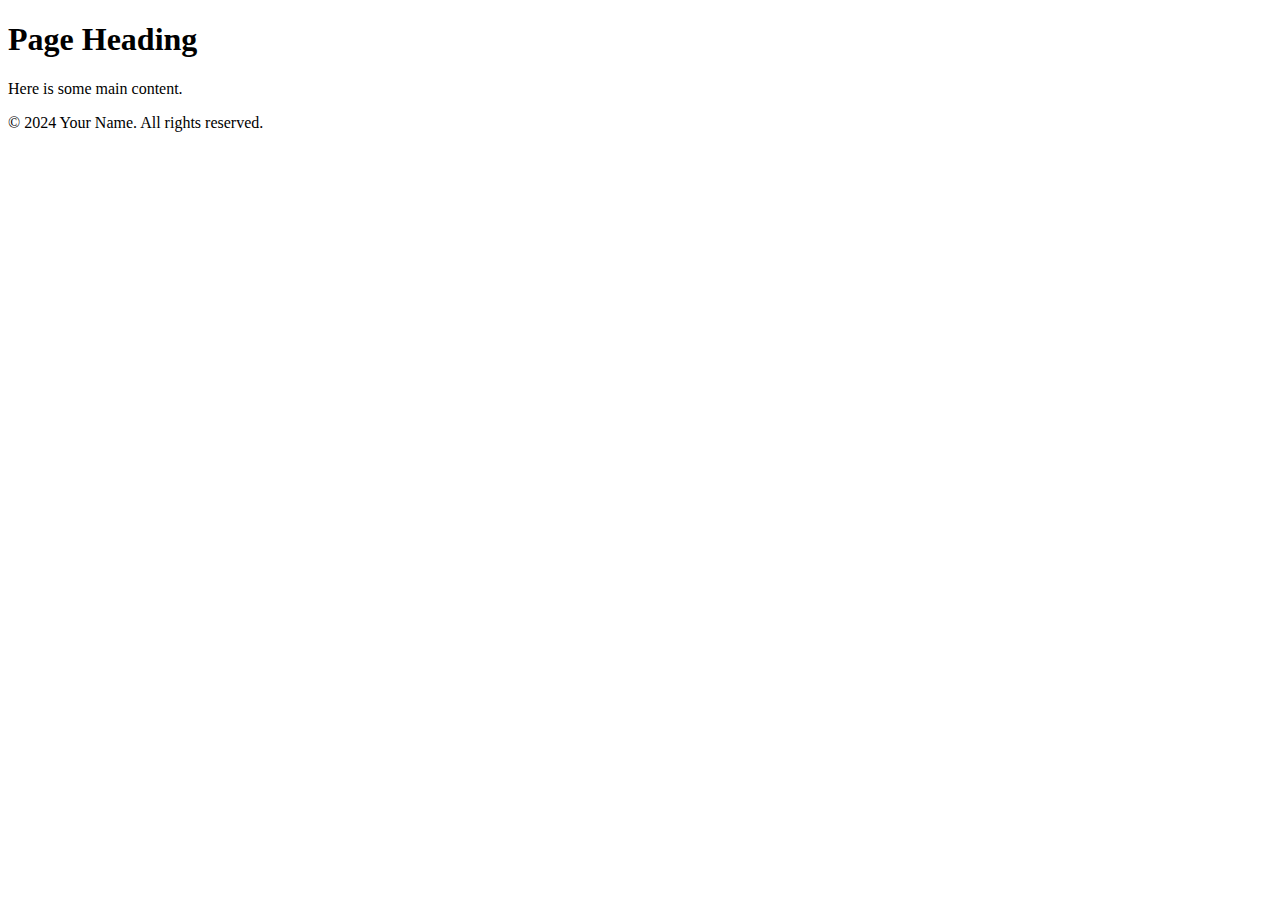
==== index.html @ e7a43cc3 "test1" ====
<!DOCTYPE html>
<html lang="en">
  <head>
    <meta charset="UTF-8" />
    <meta name="viewport" content="width=device-width, initial-scale=1.0" />
    <title>Page Title</title>
  </head>
  <body>
    <header>
      <h1>Page Heading</h1>
    </header>
    <main>
      <p>Here is some main content.</p>
    </main>
    <footer>
      <p>&copy; 2024 Your Name. All rights reserved.</p>
    </footer>
  </body>
</html>
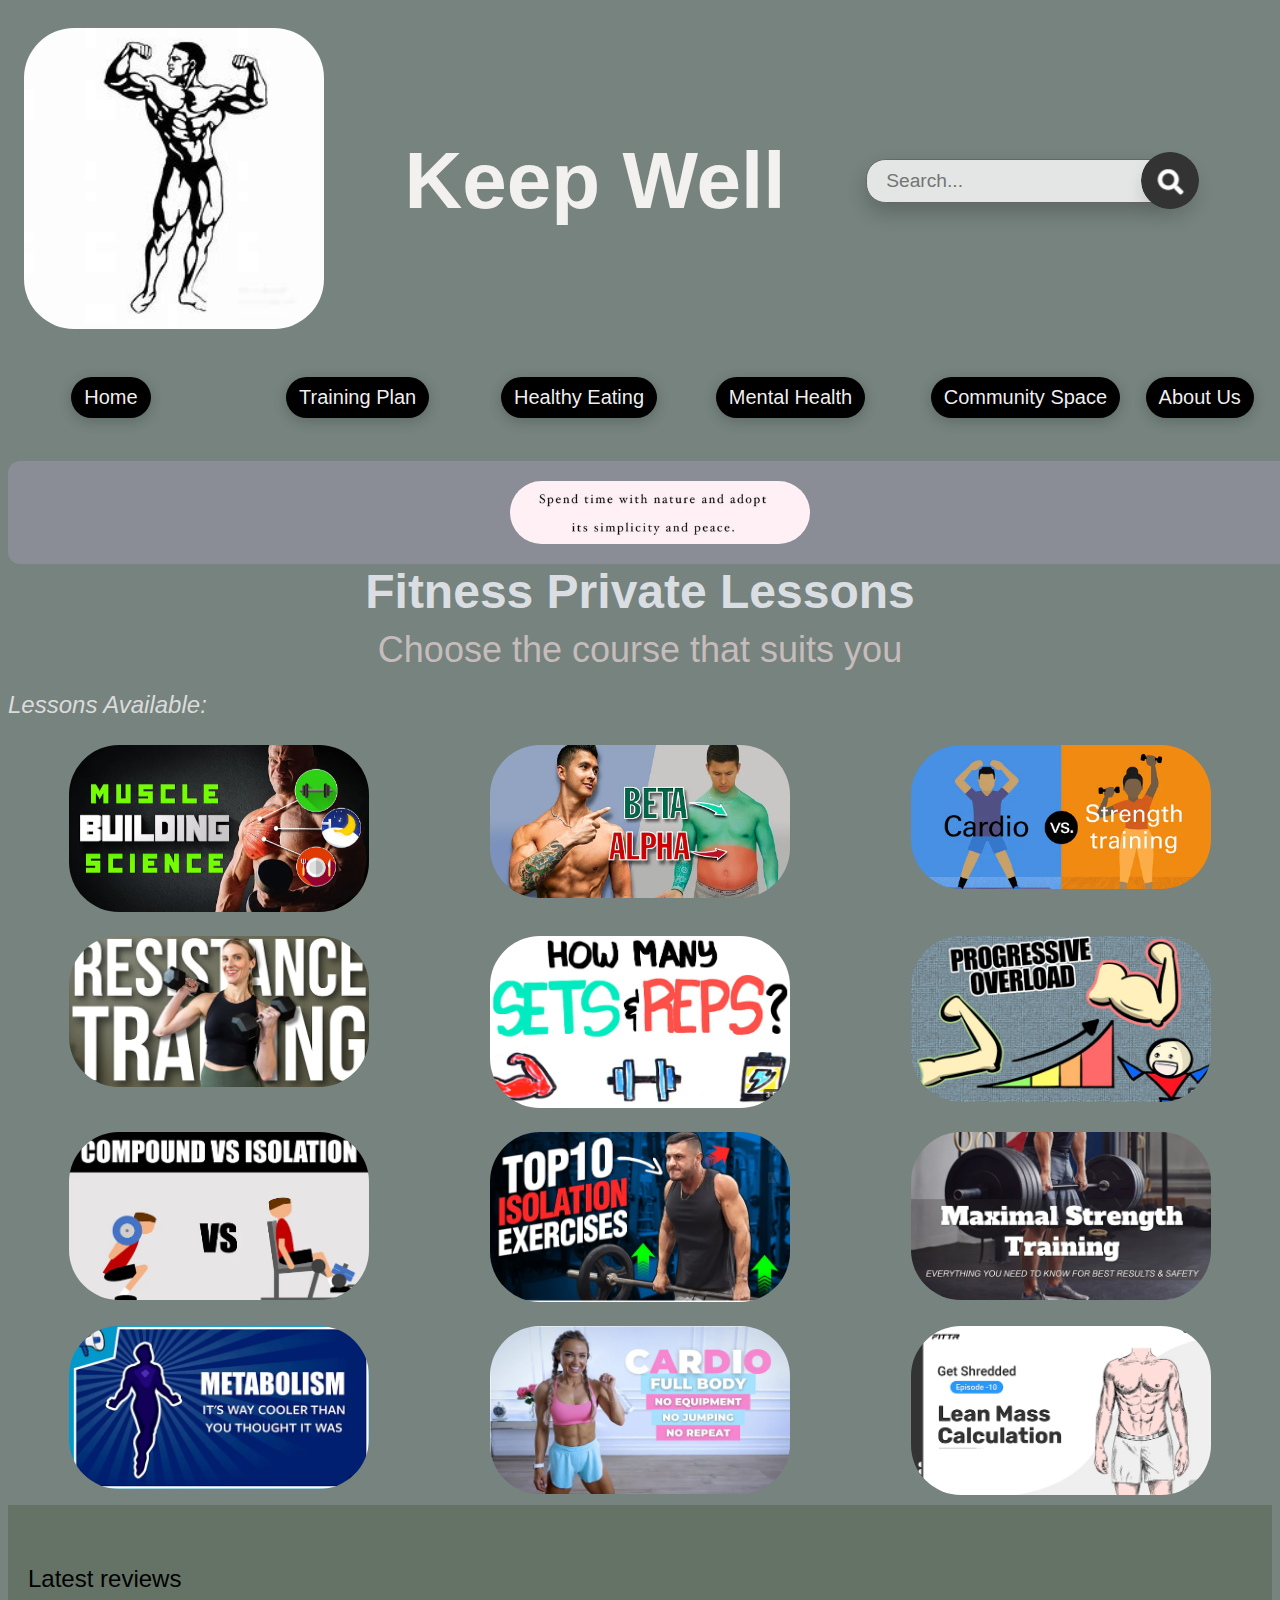
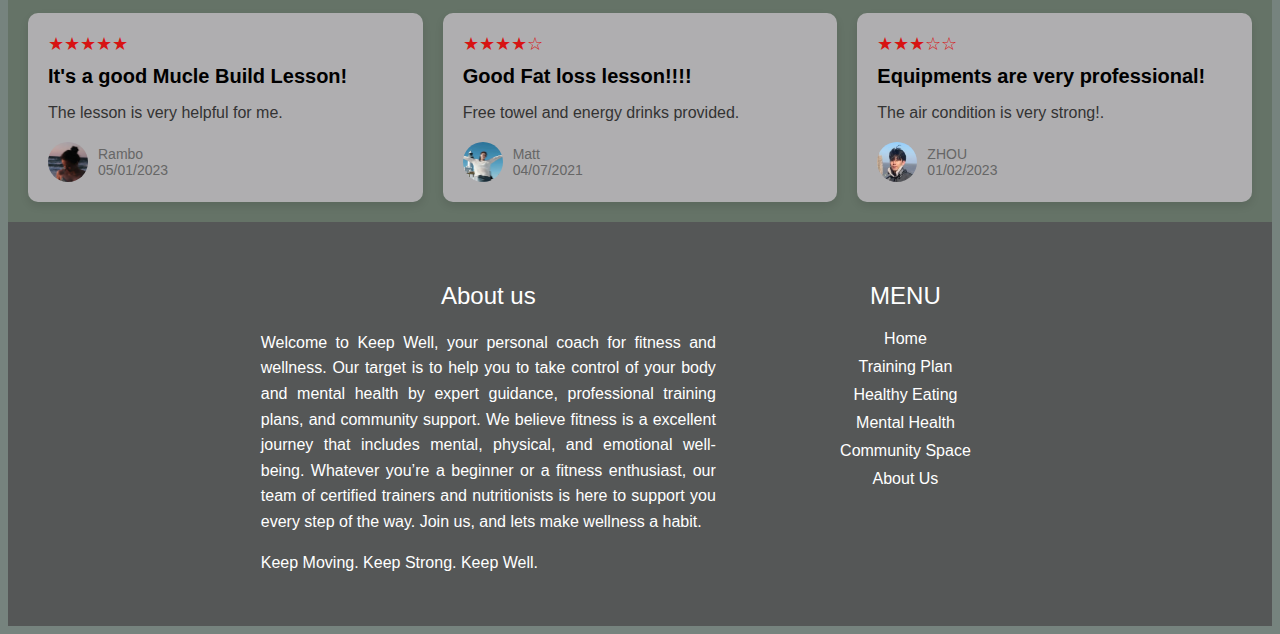
==== commit 84a748ea: "111" ====
--- a/index.html
+++ b/index.html
@@ -1,19 +1,158 @@
 <!DOCTYPE html>
 <html lang="en">
-  <head>
-    <meta charset="UTF-8" />
-    <meta name="viewport" content="width=device-width, initial-scale=1.0" />
-    <title>Page Title</title>
-  </head>
-  <body>
-    <header>
-      <h1>Page Heading</h1>
+<head>
+    <meta charset="UTF-8">
+    <meta name="viewport" content="width=device-width, initial-scale=1.0">
+    <title>Keep Well</title>
+    <link rel="stylesheet" href="css/index.css">
+</head>
+<body>
+    <header class="header">
+        <div class="Keep Well">
+            <a href="" title="Keep Well Logo"><img src="img/Keep Well Logo.jpg" alt="logo"></a>
+        </div>
+        <a class="logo-text" href="../home/home.html" title="Keep Well">Keep Well</a>
+        <div class="header-search">
+            <form action="" class="global-search" method="get" aria-label="Search for parks">
+                <input type="text" value name="query" class="header-search-input" placeholder="Search...">
+                <button name="global_search_submit_button" aria-label="Search button" type="submit">
+                    <img src="img/search_button.png" alt="Search Icon">
+                </button>
+            </form>
+        </div>
     </header>
-    <main>
-      <p>Here is some main content.</p>
-    </main>
-    <footer>
-      <p>&copy; 2024 Your Name. All rights reserved.</p>
+
+
+    <nav class="nav" aria-label="primary navigation">
+        <ul>
+            <li style="position: absolute; left: 5%;">
+                <a href="index.html">Home</a>
+            </li>
+            <li class="dropdown" style="position: absolute; left: 22%;">
+                <a href="plan.html" class="active">Training Plan</a>
+            </li>
+            <li style="position: absolute; left: 39%;">
+                <a href="">Healthy Eating</a>
+            </li>
+            <li style="position: absolute; left: 56%;">
+                <a href="">Mental Health</a>
+            </li>
+            <li style="position: absolute; left: 73%;">
+                <a href="">Community Space</a>
+            </li>
+            <li style="position: absolute; left: 90%;">
+                <a href="">About Us</a>
+            </li>
+        </ul>
+    </nav>
+
+    
+ 
+    <div class="calendar-placeholder"></div>
+
+    <section class="module-container">
+        <img src="img/slogan.png" alt="Mucel Bduilding Image" class="Mucle Building-image">  
+    </section>      
+
+    
+
+    <div class="private-lessons-header">
+        <div class="fitness-title">Fitness Private Lessons</div>
+        <div class="course-subtitle">Choose the course that suits you</div>
+        <p class="lessons-available">Lessons Available:</p>
+    </div>
+    
+            <ul class="Private-Lessons-list">
+              <li><img src="img/mucle building.png" alt="Mucle Building-image"></li>
+              <li><img src="img/Fat Loss.png" alt="Fat Loss"></li>
+              <li><img src="img/Strength Training.png" alt="Strength Training"></li>
+              <li><img src="img/Resistance Training.png" alt="Resistance Training"></li>
+              <li><img src="img/Reps and Sets.png" alt="Reps and Sets"></li>
+              <li><img src="img/Progressive Overload.png" alt="Progressive Overload"></li>
+              <li><img src="img/Compound Exercises.png" alt="Compound Exercises"></li>
+              <li><img src="img/Isolation Exercises.png" alt="Isolation Exercises"></li>
+              <li><img src="img/Maximal Strength.png" alt="Maximal Strength"></li>
+              <li><img src="img/Metabolism.png" alt="Metabolism"></li>
+              <li><img src="img/Cardiovascular Exercise.png" alt="Cardiovascular Exercise"></li>
+              <li><img src="img/Lean Body Mass.png" alt="Lean Body Mass"></li>
+            </ul>
+          </div>
+      </section>
+      
+    
+
+    <section class="reviews-section">
+        <h2>Latest reviews</h2>
+        <div class="reviews-container">
+            <!-- Review 1 -->
+            <div class="review-card">
+                <div class="review-stars">★★★★★</div>
+                <h3>It's a good Mucle Build Lesson!</h3>
+                <p>The lesson is very helpful for me.</p>
+                <div class="reviewer-info">
+                    <img src="../../img/matt.jpg" alt="F" class="reviewer-photo">
+                    <div class="reviewer-details">
+                        <p>Rambo</p>
+                        <p>05/01/2023</p>
+                    </div>
+                </div>
+            </div>
+    
+            <!-- Review 2 -->
+            <div class="review-card">
+                <div class="review-stars">★★★★☆</div>
+                <h3>Good Fat loss lesson!!!!</h3>
+                <p>Free towel and energy drinks provided.</p>
+                <div class="reviewer-info">
+                    <img src="../../img/kira.jpg" alt="Kira" class="reviewer-photo">
+                    <div class="reviewer-details">
+                        <p>Matt</p>
+                        <p>04/07/2021</p>
+                    </div>
+                </div>
+            </div>
+    
+            <!-- Review 3 -->
+            <div class="review-card">
+                <div class="review-stars">★★★☆☆</div>
+                <h3>Equipments are very professional!</h3>
+                <p>The air condition is very strong!.</p>
+                <div class="reviewer-info">
+                    <img src="../../img/evan.jpg" alt="Evan" class="reviewer-photo">
+                    <div class="reviewer-details">
+                        <p>ZHOU</p>
+                        <p>01/02/2023</p>
+                    </div>
+                </div>
+            </div>
+        </div>
+    </section>
+    
+    <footer class="footer">
+        <div class="footer-content">
+            <div class="footer-about">
+                <h2>About us</h2>
+                <p>
+                    Welcome to Keep Well, your personal coach for fitness and wellness. Our target is to help you to take control of your body and mental health by expert guidance, professional training plans, and community support.
+                    
+                    We believe fitness is a excellent journey that includes mental, physical, and emotional well-being. Whatever you’re a beginner or a fitness enthusiast, our team of certified trainers and nutritionists is here to support you every step of the way.
+                    
+                    Join us, and lets make wellness a habit.</p>
+                    
+                <p> Keep Moving. Keep Strong. Keep Well.</p>
+            </div>
+            <div class="deep footer-menu">
+                <h2>MENU</h2>
+                <ul>
+                    <li><a href="index.html">Home</a></li>
+                    <li><a href="plan.html" class="active">Training Plan</a></li>
+                    <li><a href="">Healthy Eating</a></li>
+                    <li><a href="">Mental Health</a></li>
+                    <li><a href="">Community Space</a></li>
+                    <li><a href="">About Us</a></li>
+                </ul>
+            </div>
+        </div>
     </footer>
-  </body>
-</html>
+    <script src="js/page_load_message.js"></script>
+</body>--- a/css/index.css
+++ b/css/index.css
@@ -0,0 +1,402 @@
+html {
+    background-color: #76837e;
+    font-family: Arial, Helvetica, sans-serif;
+  }
+  .header {
+    display: flex;
+    justify-content: space-between;
+    padding: 1.25em 1em 1.5em;
+    align-items: center;
+  }
+  
+  .Keep Well logo {
+    margin-left: 5%;
+  }
+  
+  .logo-text {
+    color: #f3f0f0;
+    font-size: 80px;
+    font-weight: bold;
+    text-decoration-line: none;
+    text-align: center;
+  }
+  
+  .header-search {
+    display: flex;
+    align-items: center;
+    margin-right: 5%;
+  }
+  
+  .global-search{
+    align-items: center;
+    display: flex;
+  }
+  
+  .header-search-input {
+    width: 250px;
+    height: 40px;
+    color: #666;
+    margin-right: -10px;
+    padding-left: 1em;
+    padding-right: 1em;
+    background-color: rgb(255, 255, 255, 0.8);
+    border-radius: 1em 0 0 1em;
+    box-shadow: 0 10px 20px rgba(0, 0, 0, 0.2);
+    border: 1px solid #666;
+    cursor: pointer;
+    font-size: larger;
+  }
+  
+  .header button {
+    background-color: #ffffff;
+    display: flex;
+    align-items: center;
+    justify-content: center;
+    width: 3rem;
+    height: 3rem;
+    box-shadow: 0 10px 20px rgba(0, 0, 0, 0.2);
+    border-radius: 50%;
+    cursor: pointer;
+  }
+  
+  nav {
+    position: relative;
+    display: block;
+    font-size: 1.25em;
+  }
+  
+  nav ul {
+    display: flex;
+    list-style-type: none;
+    height: 64px;
+  }
+  
+  nav li {
+    text-align: center;
+  }
+  
+  .nav a {
+    height: 100%;
+    box-shadow: 0 0.2rem 0.85rem rgba(0, 0, 0, 0.2);
+    background: rgba(167, 146, 146, 0.651);
+    text-decoration-line: none;
+    color: #fffffff1;
+    background-color: #000000;
+    padding: 0.5rem 0.75rem;
+    border: 1px solid transparent;
+    display: flex;
+    transition: 0.2s ease;
+    border-radius: 50px;
+  }
+  
+  .nav .active,
+  .nav a:hover {
+    background-color: #000000;
+  }
+  
+  .title {
+    background-color: #f1f5f2;
+    align-items: center;
+    color: #fff;
+    padding-inline: 27%;
+    margin-inline: -10px;
+  }
+  
+  .title .head {
+    font-size: 38px;
+    padding-top: 2rem;
+  }
+  
+  .title .comment {
+    font-size: 20px;
+    padding-top: 1rem;
+    padding-bottom: 3rem;
+  }
+  
+  
+  
+  img {
+    width: 300px;
+    border-radius: 50px;
+  }
+  
+  
+  .origin-calendar-placeholder {
+    width: 350px; 
+    height: 250px; 
+  }
+  
+  
+  
+  
+  .module-container {
+    background-color: #8a8d95;
+    padding: 20px;
+    border-radius: 12px;
+    display: flex;
+    justify-content: center; 
+    align-items: center; 
+    width: 100%; 
+    margin: 0 auto; 
+  }
+  
+  
+  
+  .calendar-image img {
+    width: 350px;
+    height: auto;
+    border-radius: 12px;
+  }
+  
+  
+  .navbutton img {
+    width: 100px; 
+    height: auto; 
+    border-radius: 20px; 
+    cursor: pointer; 
+  }
+  
+  .navbutton img:hover {
+    opacity: 0.8; 
+  }
+  
+  .nav-button {
+    position: absolute;
+    margin-top: 40%;
+    left: 85%;
+    transform: translate(-50%, -50%);
+  }
+  
+  .navbutton img {
+    width: 100px;
+    height: auto;
+    border-radius: 5px;
+    cursor: pointer;
+    box-shadow: 0 4px 8px rgba(0, 0, 0, 0.2);
+    transition: opacity 0.3s ease;
+  }
+  
+  .navbutton img:hover {
+    opacity: 0.8;
+  }
+  
+  
+  
+  .reviews-section {
+    padding: 40px 20px 20px 20px; 
+    margin-top: -20px; 
+    background-color: #657367;
+  }
+  
+  h2 {
+    font-size: 24px;
+    margin-bottom: 20px;
+  }
+  
+  
+  .reviews-container {
+    display: flex;
+    justify-content: space-between;  
+    gap: 20px;                       
+  }
+  
+  .review-card {
+    background-color: #b1b0b2f8;    
+    border-radius: 10px;            
+    padding: 20px;
+    width: 30%;                    
+    box-shadow: 0 4px 8px rgba(0, 0, 0, 0.1);  
+    transition: transform 0.3s ease;           
+  }
+  
+  .review-card:hover {
+    transform: translateY(-10px);  
+  }
+  
+  .review-stars {
+    font-size: 18px;
+    color: #d71313;  
+    margin-bottom: 10px;
+  }
+  
+  p {
+    font-size: 16px;
+    color: #333;               
+    background-color: transparent;  
+    border: none;              
+    margin-bottom: 10px;
+  }
+  
+  h3 {
+    font-size: 20px;
+    margin: 10px 0;
+  }
+  
+  
+  .reviewer-info {
+    display: flex;
+    align-items: center;
+    margin-top: 20px;
+  }
+  
+  .reviewer-photo {
+    border-radius: 50%;
+    width: 40px;
+    height: 40px;
+    margin-right: 10px;
+  }
+  
+  .reviewer-details p {
+    margin: 0;
+    font-size: 14px;
+    color: #666;
+  }
+  
+  
+  
+  
+  
+  .facilities-list img {
+    width: 50px; 
+    height: auto; 
+    border-radius: 5px; 
+  }
+  
+  
+  
+  .fitness-title {
+    font-size: 48px; 
+    font-weight: bold;
+    color: #dadee2; 
+    margin-bottom: 10px; 
+    text-align: center; 
+  }
+  
+  
+  .course-subtitle {
+    font-size: 36px; 
+    color: #c7bcbc; 
+    margin-bottom: 15px; 
+    text-align: center;
+  }
+  
+  .lessons-available {
+    font-size: 24px; 
+    color: #dcdbdb; 
+    font-style: italic;
+    margin-top: 20px; 
+  }
+  
+  
+  
+  
+  .Private-Lessons-list {
+    list-style: none; 
+    display: flex; 
+    flex-wrap: wrap; 
+    justify-content: space-around;
+    padding: 0;
+  }
+  
+  .Private-Lessons-list li {
+    flex: 0 1 23%; 
+    margin: 10px; 
+  }
+  
+  
+  .main {
+    margin-top: -16px;
+    background-color: #D6EAD9;
+    align-items: center;
+    padding-inline: 27%;
+    margin-inline: -10px;
+  }
+  
+  
+  h2 {
+    font-weight: 400;
+  }
+  
+  .content {
+    padding-top: 20px;
+    padding-bottom: 30px;
+  }
+  
+  
+  
+  
+  .footer {
+    background-color: #555757;
+    padding: 40px 0;
+    color: white;
+    text-align: center;
+  }
+  
+  .footer-content {
+    display: flex;
+    justify-content: space-between;
+    padding-inline: 20%;
+    align-items: flex-start;
+  }
+  
+  .footer-about {
+    width: 60%;
+  }
+  
+  .footer-menu {
+    width: 30%;
+  }
+  
+  .footer-menu h2 {
+    text-align: center;
+  }
+  
+  .footer-menu ul {
+    list-style-type: none;
+    padding-left: 0;
+    display: block;
+  }
+  
+  .footer-menu ul li {
+    margin: 10px 0;
+  }
+  
+  .footer-menu ul li a {
+    color: white;
+    text-decoration: none;
+  }
+  
+  .footer-menu ul li a:hover {
+    text-decoration: underline;
+  }
+  
+  .footer-about p {
+    line-height: 1.6;
+    text-align: left;
+    color: white;
+    text-align: justify;
+  }
+  
+  
+  @media (max-width: 1024px) and (min-width: 768px) {
+    .nav-button {
+      top: 120%; 
+      left: 75%;
+    }
+  
+    .navbutton img {
+      width: 80px; 
+    }
+  }
+  
+  
+  @media (max-width: 768px) {
+    .nav-button {
+      top: 100%; 
+      left: 50%;
+    }
+  
+    .navbutton img {
+      width: 60px; 
+    }
+  }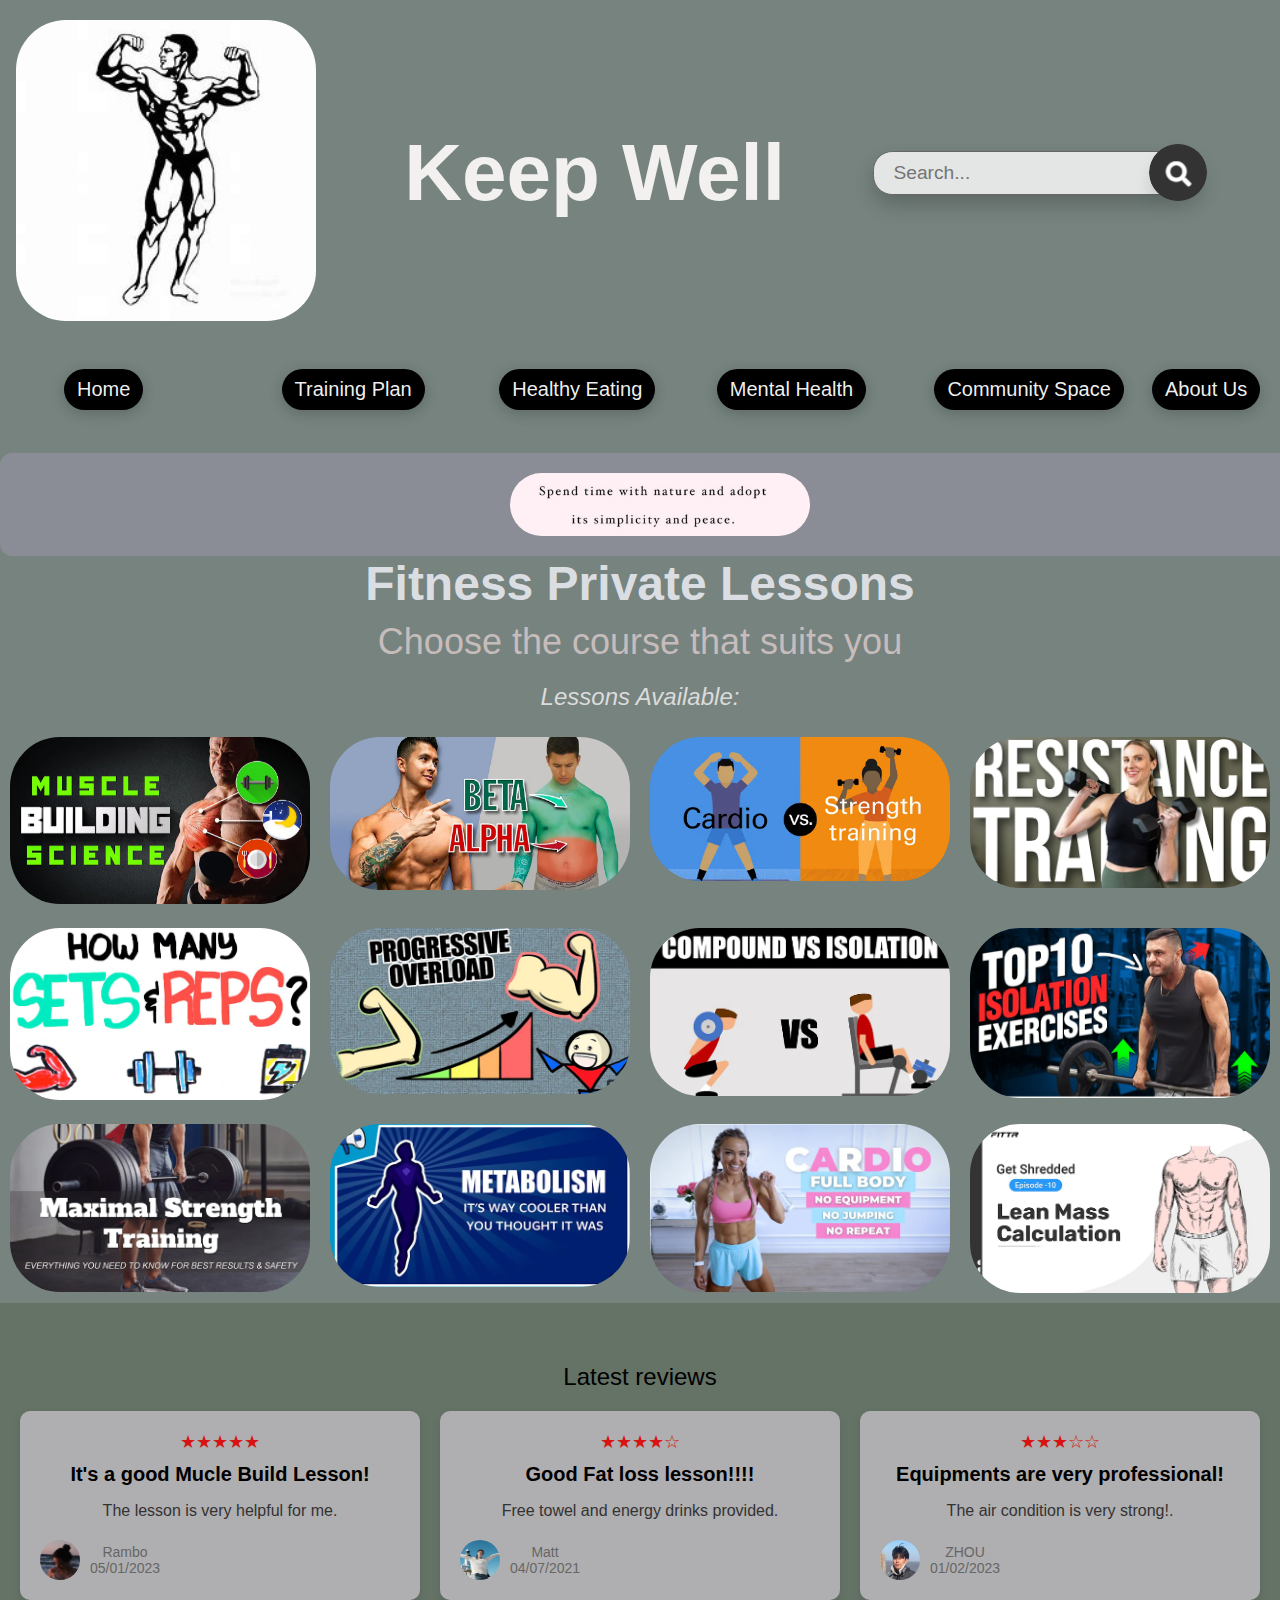
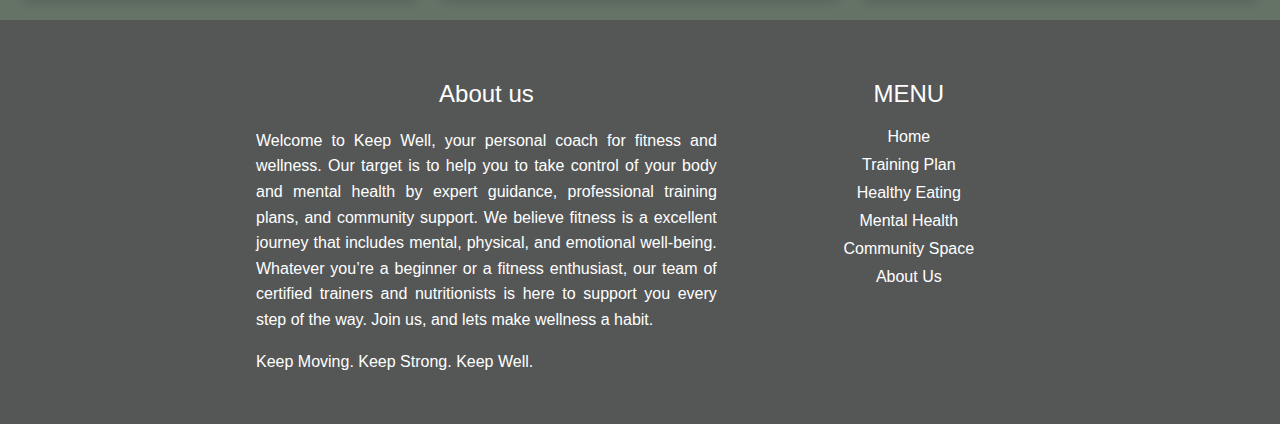
==== commit 73cd48b0: "1" ====
--- a/index.html
+++ b/index.html
@@ -5,6 +5,10 @@
     <meta name="viewport" content="width=device-width, initial-scale=1.0">
     <title>Keep Well</title>
     <link rel="stylesheet" href="css/index.css">
+    <link rel="stylesheet" href="css/base.css">
+    <link rel="stylesheet" href="css/component.css">
+    <link rel="stylesheet" href="css/layout.css">
+    <link rel="stylesheet" href="css/css_reset.css">
 </head>
 <body>
     <header class="header">
@@ -32,16 +36,16 @@
                 <a href="plan.html" class="active">Training Plan</a>
             </li>
             <li style="position: absolute; left: 39%;">
-                <a href="">Healthy Eating</a>
+                <a href="eating.html">Healthy Eating</a>
             </li>
             <li style="position: absolute; left: 56%;">
-                <a href="">Mental Health</a>
+                <a href="mental health.html">Mental Health</a>
             </li>
             <li style="position: absolute; left: 73%;">
-                <a href="">Community Space</a>
+                <a href="community space.html">Community Space</a>
             </li>
             <li style="position: absolute; left: 90%;">
-                <a href="">About Us</a>
+                <a href="about us.html">About Us</a>
             </li>
         </ul>
     </nav>
@@ -62,20 +66,69 @@
         <p class="lessons-available">Lessons Available:</p>
     </div>
     
-            <ul class="Private-Lessons-list">
-              <li><img src="img/mucle building.png" alt="Mucle Building-image"></li>
-              <li><img src="img/Fat Loss.png" alt="Fat Loss"></li>
-              <li><img src="img/Strength Training.png" alt="Strength Training"></li>
-              <li><img src="img/Resistance Training.png" alt="Resistance Training"></li>
-              <li><img src="img/Reps and Sets.png" alt="Reps and Sets"></li>
-              <li><img src="img/Progressive Overload.png" alt="Progressive Overload"></li>
-              <li><img src="img/Compound Exercises.png" alt="Compound Exercises"></li>
-              <li><img src="img/Isolation Exercises.png" alt="Isolation Exercises"></li>
-              <li><img src="img/Maximal Strength.png" alt="Maximal Strength"></li>
-              <li><img src="img/Metabolism.png" alt="Metabolism"></li>
-              <li><img src="img/Cardiovascular Exercise.png" alt="Cardiovascular Exercise"></li>
-              <li><img src="img/Lean Body Mass.png" alt="Lean Body Mass"></li>
-            </ul>
+    <ul class="Private-Lessons-list">
+        <li>
+            <a href="https://www.youtube.com/watch?v=3l2AVq3V_GM" target="_blank">
+                <img src="img/mucle building.png" alt="Muscle Building Image">
+            </a>
+        </li>
+        <li>
+            <a href="https://www.youtube.com/watch?v=98YnFlCXBK0" target="_blank">
+                <img src="img/Fat Loss.png" alt="Fat Loss">
+            </a>
+        </li>
+        <li>
+            <a href="https://www.youtube.com/watch?v=sinkIlViPG8" target="_blank">
+                <img src="img/Strength Training.png" alt="Strength Training">
+            </a>
+        </li>
+        <li>
+            <a href="https://www.youtube.com/watch?v=t3kL5gswXAc" target="_blank">
+                <img src="img/Resistance Training.png" alt="Resistance Training">
+            </a>
+        </li>
+        <li>
+            <a href="https://www.youtube.com/results?search_query=Reps+and+Sets" target="_blank">
+                <img src="img/Reps and Sets.png" alt="Reps and Sets">
+            </a>
+        </li>
+        <li>
+            <a href="https://www.youtube.com/shorts/k0J8URJfUTg" target="_blank">
+                <img src="img/Progressive Overload.png" alt="Progressive Overload">
+            </a>
+        </li>
+        <li>
+            <a href="https://www.youtube.com/watch?v=9iebQGY5Y6Q" target="_blank">
+                <img src="img/Compound Exercises.png" alt="Compound Exercises">
+            </a>
+        </li>
+        <li>
+            <a href="https://www.youtube.com/watch?v=EeXwzms2_Bg" target="_blank">
+                <img src="img/Isolation Exercises.png" alt="Isolation Exercises">
+            </a>
+        </li>
+        <li>
+            <a href="https://www.youtube.com/watch?v=_xxFMGc5EAg" target="_blank">
+                <img src="img/Maximal Strength.png" alt="Maximal Strength">
+            </a>
+        </li>
+        <li>
+            <a href="https://www.youtube.com/watch?v=fR3NxCR9z2U" target="_blank">
+                <img src="img/Metabolism.png" alt="Metabolism">
+            </a>
+        </li>
+        <li>
+            <a href="https://www.youtube.com/watch?v=_8djNYprRDI" target="_blank">
+                <img src="img/Cardiovascular Exercise.png" alt="Cardiovascular Exercise">
+            </a>
+        </li>
+        <li>
+            <a href="https://www.youtube.com/results?search_query=Lean+Body+Mass" target="_blank">
+                <img src="img/Lean Body Mass.png" alt="Lean Body Mass">
+            </a>
+        </li>
+    </ul>
+    
           </div>
       </section>
       
@@ -146,13 +199,14 @@
                 <ul>
                     <li><a href="index.html">Home</a></li>
                     <li><a href="plan.html" class="active">Training Plan</a></li>
-                    <li><a href="">Healthy Eating</a></li>
-                    <li><a href="">Mental Health</a></li>
-                    <li><a href="">Community Space</a></li>
-                    <li><a href="">About Us</a></li>
+                    <li><a href="eating.html">Healthy Eating</a></li>
+                    <li><a href="mental health.html">Mental Health</a></li>
+                    <li><a href="community space.html">Community Space</a></li>
+                    <li><a href="about us.html">About Us</a></li>
                 </ul>
             </div>
         </div>
     </footer>
     <script src="js/page_load_message.js"></script>
+    <script src="js/index.js"></script>
 </body>--- a/css/base.css
+++ b/css/base.css
@@ -0,0 +1,35 @@
+html {
+    background-color: #76837e;
+    font-family: Arial, Helvetica, sans-serif;
+  }
+
+ 
+  img {
+    width: 300px;
+    border-radius: 50px;
+  }
+  
+    
+  h2 {
+    font-size: 24px;
+    margin-bottom: 20px;
+  }
+  
+  h3 {
+    font-size: 20px;
+    margin: 10px 0;
+  }
+  
+   
+  p {
+    font-size: 16px;
+    color: #333;               
+    background-color: transparent;  
+    border: none;              
+    margin-bottom: 10px;
+  }
+
+    
+  h2 {
+    font-weight: 400;
+  }--- a/css/component.css
+++ b/css/component.css
@@ -0,0 +1,182 @@
+.logo-text {
+  color: #f3f0f0;
+  font-size: 80px;
+  font-weight: bold;
+  text-decoration-line: none;
+  text-align: center;
+}
+
+.header-search-input {
+  width: 250px;
+  height: 40px;
+  color: #666;
+  margin-right: -10px;
+  padding-left: 1em;
+  padding-right: 1em;
+  background-color: rgb(255, 255, 255, 0.8);
+  border-radius: 1em 0 0 1em;
+  box-shadow: 0 10px 20px rgba(0, 0, 0, 0.2);
+  border: 1px solid #666;
+  cursor: pointer;
+  font-size: larger;
+}
+
+.header button {
+  background-color: #ffffff;
+  display: flex;
+  align-items: center;
+  justify-content: center;
+  width: 3rem;
+  height: 3rem;
+  box-shadow: 0 10px 20px rgba(0, 0, 0, 0.2);
+  border-radius: 50%;
+  cursor: pointer;
+}
+
+.title {
+  background-color: #f1f5f2;
+  align-items: center;
+  color: #fff;
+  padding-inline: 27%;
+  margin-inline: -10px;
+}
+
+.title .head {
+  font-size: 38px;
+  padding-top: 2rem;
+}
+
+.title .comment {
+  font-size: 20px;
+  padding-top: 1rem;
+  padding-bottom: 3rem;
+}
+
+.origin-calendar-placeholder {
+  width: 350px; 
+  height: 250px; 
+}
+
+.calendar-image img {
+  width: 350px;
+  height: auto;
+  border-radius: 12px;
+}
+
+.navbutton img {
+  width: 100px; 
+  height: auto; 
+  border-radius: 20px; 
+  cursor: pointer; 
+}
+
+.navbutton img:hover {
+  opacity: 0.8; 
+}
+
+.nav-button {
+  position: absolute;
+  margin-top: 40%;
+  left: 85%;
+  transform: translate(-50%, -50%);
+}
+
+.navbutton img {
+  width: 100px;
+  height: auto;
+  border-radius: 5px;
+  cursor: pointer;
+  box-shadow: 0 4px 8px rgba(0, 0, 0, 0.2);
+  transition: opacity 0.3s ease;
+}
+
+.navbutton img:hover {
+  opacity: 0.8;
+}
+
+  
+.review-card {
+  background-color: #b1b0b2f8;    
+  border-radius: 10px;            
+  padding: 20px;
+  width: 30%;                    
+  box-shadow: 0 4px 8px rgba(0, 0, 0, 0.1);  
+  transition: transform 0.3s ease;           
+}
+
+.review-card:hover {
+  transform: translateY(-10px);  
+}
+
+
+  
+.review-stars {
+  font-size: 18px;
+  color: #d71313;  
+  margin-bottom: 10px;
+}
+
+.reviewer-info {
+  display: flex;
+  align-items: center;
+  margin-top: 20px;
+}
+
+.reviewer-photo {
+  border-radius: 50%;
+  width: 40px;
+  height: 40px;
+  margin-right: 10px;
+}
+
+
+.reviewer-details p {
+  margin: 0;
+  font-size: 14px;
+  color: #666;
+}
+
+  
+.facilities-list img {
+  width: 50px; 
+  height: auto; 
+  border-radius: 5px; 
+}
+
+
+
+.fitness-title {
+  font-size: 48px; 
+  font-weight: bold;
+  color: #dadee2; 
+  margin-bottom: 10px; 
+  text-align: center; 
+}
+
+
+.course-subtitle {
+  font-size: 36px; 
+  color: #c7bcbc; 
+  margin-bottom: 15px; 
+  text-align: center;
+}
+
+.lessons-available {
+  font-size: 24px; 
+  color: #dcdbdb; 
+  font-style: italic;
+  margin-top: 20px; 
+}
+
+.Private-Lessons-list {
+  list-style: none; 
+  display: flex; 
+  flex-wrap: wrap; 
+  justify-content: space-around;
+  padding: 0;
+}
+
+.Private-Lessons-list li {
+  flex: 0 1 23%; 
+  margin: 10px; 
+}--- a/css/layout.css
+++ b/css/layout.css
@@ -0,0 +1,393 @@
+.header {
+  display: flex;
+  justify-content: space-between;
+  padding: 1.25em 1em 1.5em;
+  align-items: center;
+}
+
+.Keep Well logo {
+  margin-left: 5%;
+}
+
+ 
+.header-search {
+  display: flex;
+  align-items: center;
+  margin-right: 5%;
+}
+
+.global-search{
+  align-items: center;
+  display: flex;
+}
+
+nav {
+  position: relative;
+  display: block;
+  font-size: 1.25em;
+}
+
+nav ul {
+  display: flex;
+  list-style-type: none;
+  height: 64px;
+}
+
+nav li {
+  text-align: center;
+}
+
+.nav a {
+  height: 100%;
+  box-shadow: 0 0.2rem 0.85rem rgba(0, 0, 0, 0.2);
+  background: rgba(167, 146, 146, 0.651);
+  text-decoration-line: none;
+  color: #fffffff1;
+  background-color: #000000;
+  padding: 0.5rem 0.75rem;
+  border: 1px solid transparent;
+  display: flex;
+  transition: 0.2s ease;
+  border-radius: 50px;
+}
+
+.nav .active,
+.nav a:hover {
+  background-color: #000000;
+}
+
+.module-container {
+  background-color: #8a8d95;
+  padding: 20px;
+  border-radius: 12px;
+  display: flex;
+  justify-content: center; 
+  align-items: center; 
+  width: 100%; 
+  margin: 0 auto; 
+}
+
+  
+.reviews-section {
+  padding: 40px 20px 20px 20px; 
+  margin-top: -20px; 
+  background-color: #657367;
+}
+
+ 
+.reviews-container {
+  display: flex;
+  justify-content: space-between;  
+  gap: 20px;                       
+}
+
+.main {
+  margin-top: -16px;
+  background-color: #D6EAD9;
+  align-items: center;
+  padding-inline: 27%;
+  margin-inline: -10px;
+}
+
+.content {
+  padding-top: 20px;
+  padding-bottom: 30px;
+}
+
+.footer {
+  background-color: #555757;
+  padding: 40px 0;
+  color: white;
+  text-align: center;
+}
+
+.footer-content {
+  display: flex;
+  justify-content: space-between;
+  padding-inline: 20%;
+  align-items: flex-start;
+}
+
+.footer-about {
+  width: 60%;
+}
+
+.footer-menu {
+  width: 30%;
+}
+
+
+  
+.footer-menu h2 {
+  text-align: center;
+}
+
+.footer-menu ul {
+  list-style-type: none;
+  padding-left: 0;
+  display: block;
+}
+
+.footer-menu ul li {
+  margin: 10px 0;
+}
+
+.footer-menu ul li a {
+  color: white;
+  text-decoration: none;
+}
+
+.footer-menu ul li a:hover {
+  text-decoration: underline;
+}
+
+.footer-about p {
+  line-height: 1.6;
+  text-align: left;
+  color: white;
+  text-align: justify;
+}
+
+
+nav a {
+  background-color: #000;
+  color: #fff;
+  padding: 10px 20px;
+  text-decoration: none;
+  border-radius: 12px;
+  display: inline-block;
+  transition: background-color 0.3s ease, transform 0.3s ease;
+}
+
+nav a:hover {
+  background-color: #555;
+  transform: scale(1.20);
+}
+
+
+
+body {
+    font-family: Arial, sans-serif;
+}
+
+.video-container {
+    text-align: center;
+    margin-bottom: 20px;
+}
+
+h22 {
+    font-size: 24px;
+    color: #333333;
+}
+
+
+
+.video-container {
+  text-align: center; 
+  margin: 20px auto; 
+  max-width: 800px; 
+}
+
+.intro-text {
+  text-align: center;
+  margin: 20px auto;
+  padding: 10px;
+  max-width: 800px;
+}
+
+.intro-text h2 {
+  font-size: 28px;
+  color: #333333;
+  margin-bottom: 10px;
+}
+
+.intro-text p {
+  font-size: 18px;
+  color: #4b4141;
+  line-height: 1.6;
+}
+
+
+
+.image-container {
+  text-align: center; 
+  margin: 20px 0; 
+}
+
+.image-container img {
+  max-width: 100%; 
+  height: auto; 
+}
+
+.he-main-header {
+  text-align: center;
+  padding: 20px;
+  background-color: #317e2e !important; 
+  color: white;
+}
+
+.he-main-header .he-header-title {
+  font-size: 36px;
+  margin: 0;
+}
+
+.he-main-header .he-header-description {
+  font-size: 18px;
+  margin-top: 10px;
+  color: #fff; 
+  text-align: center; 
+}
+
+.he-main-content {
+  max-width: 800px; 
+  margin: 0 auto; 
+  padding: 20px;
+  text-align: center; 
+}
+
+.he-benefit-section h2,
+.he-benefit-section h3 {
+  text-align: center; 
+}
+
+.he-benefit-section {
+  text-align: left; 
+}
+
+
+
+.center-image-container {
+  display: flex;
+  justify-content: center;
+  align-items: center;
+}
+
+.centered-image {
+  max-width: 100%; 
+  height: auto;
+}
+
+
+
+
+
+
+body {
+  font-family: Arial, sans-serif;
+  margin: 0;
+  padding: 0;
+  text-align: center; 
+}
+
+.mh-title-unique {
+  color: #2c3e50;
+  font-size: 2.5em;
+  margin: 20px auto;
+  text-align: center; 
+}
+
+.mh-important-info-unique,
+.mh-paragraph-unique,
+.mh-call-to-action-unique,
+.mh-list-unique li {
+  max-width: 800px;
+  margin: 0 auto 15px auto; 
+  text-align: justify; 
+  line-height: 1.6;
+  padding: 0 15px;
+}
+
+.mh-important-info-unique {
+  background-color: #ff1313;
+  padding: 15px;
+  border-left: 4px solid #2c3e50;
+}
+
+.mh-subtitle-unique {
+  color: #2c3e50;
+  font-size: 1.75em;
+  margin: 20px auto;
+  text-align: center; 
+}
+
+.mh-call-to-action-unique {
+  background-color: #71b577;
+  padding: 15px;
+  border-left: 4px solid #4caf50;
+  margin-top: 20px;
+}
+
+
+
+
+
+.event-form {
+  max-width: 400px; 
+  margin: 0 auto;
+  padding: 15px; 
+  background-color: #f5f5f5;
+  border: 1px solid #ddd;
+  border-radius: 8px; 
+  box-shadow: 0 2px 6px rgba(0, 0, 0, 0.1);
+}
+
+
+.event-form__label {
+  display: block;
+  margin-bottom: 6px; 
+  font-size: 1rem; 
+  color: #333;
+  font-weight: bold;
+}
+
+
+.event-form__input,
+.event-form__textarea {
+  width: 100%;
+  padding: 10px; 
+  margin-bottom: 12px; 
+  border: 1px solid #ccc;
+  border-radius: 5px;
+  box-sizing: border-box;
+  font-size: 0.95rem; 
+}
+
+
+.event-form__textarea {
+  height: 100px; 
+  resize: vertical;
+}
+
+
+.event-form__button {
+  width: 100%;
+  padding: 10px; 
+  background-color: #28a745;
+  color: #fff;
+  border: none;
+  border-radius: 5px;
+  cursor: pointer;
+  font-size: 1rem; 
+  transition: background-color 0.3s ease;
+}
+
+.event-form__button:hover {
+  background-color: #218838;
+}
+
+
+#submitResponse {
+  margin-top: 12px; 
+  font-size: 1.1rem; 
+  font-weight: bold;
+  text-align: center;
+}
+
+
+
+
+
+
+
+
+
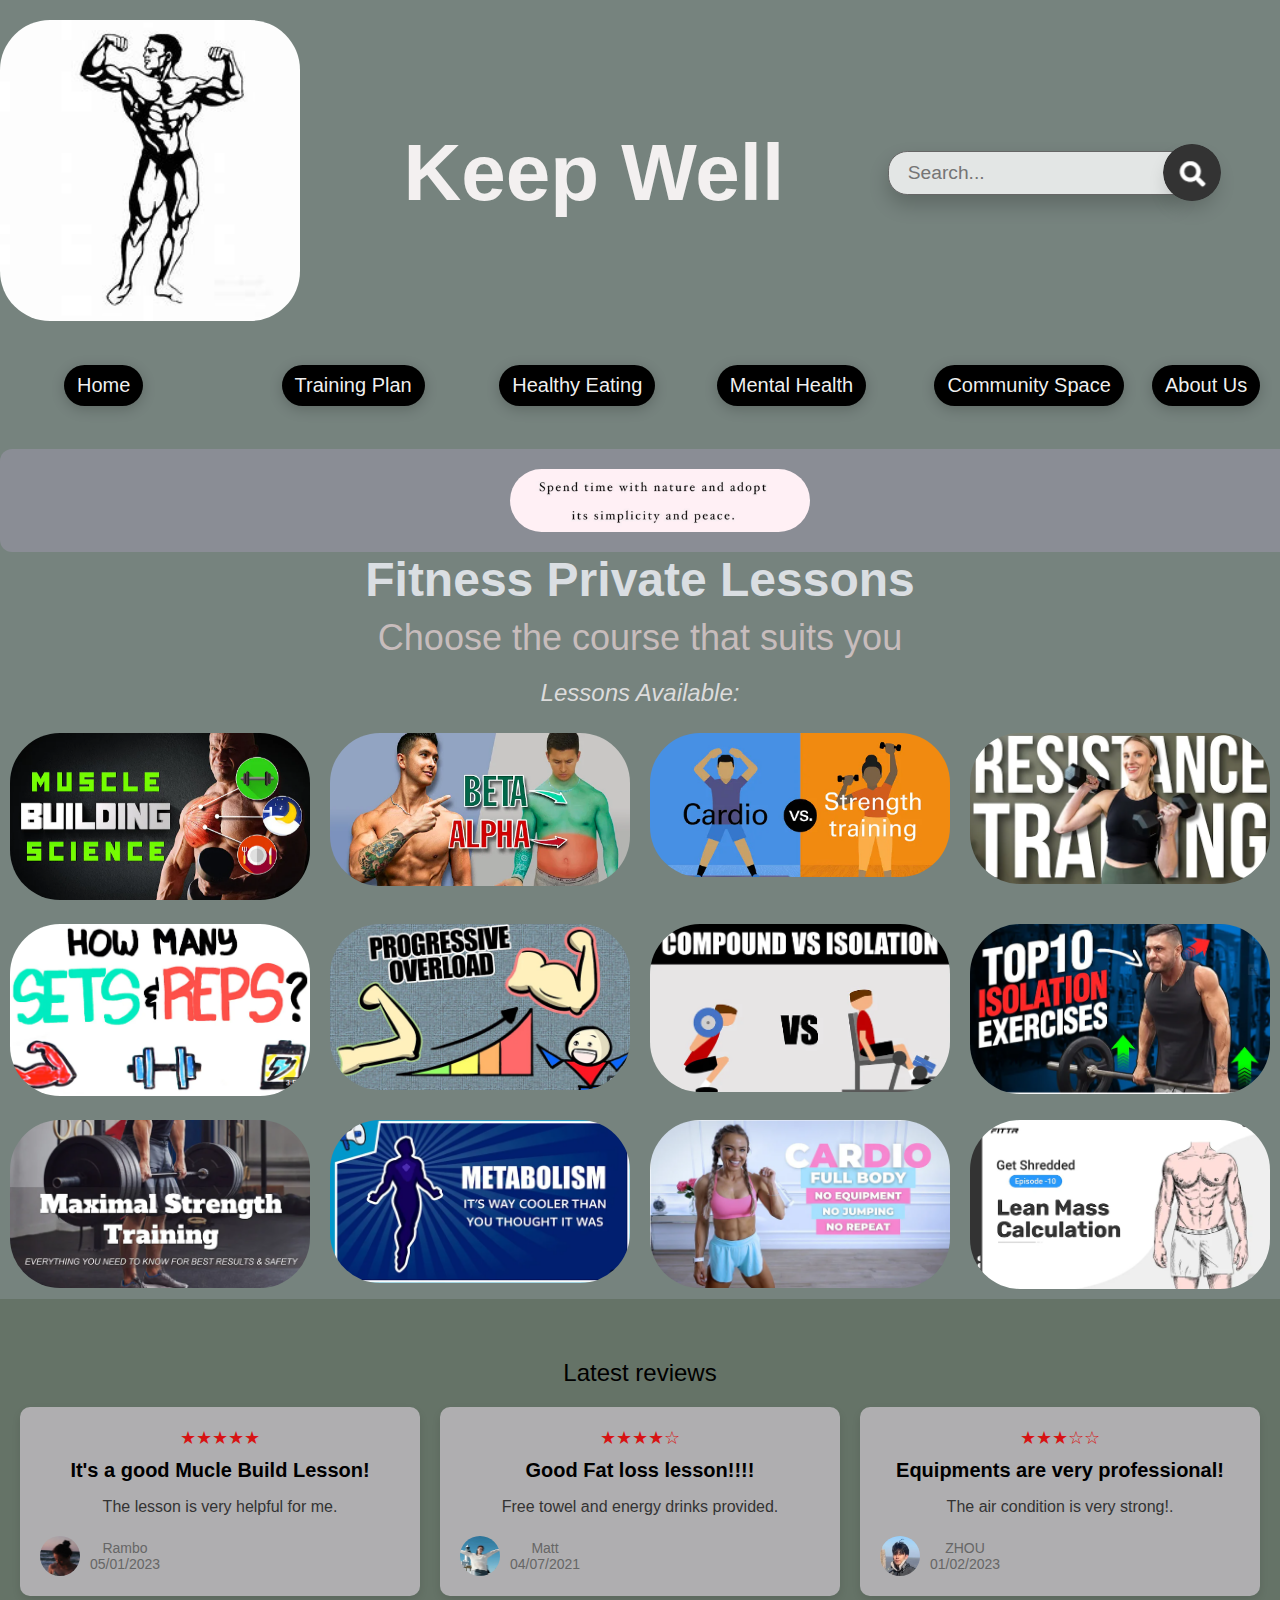
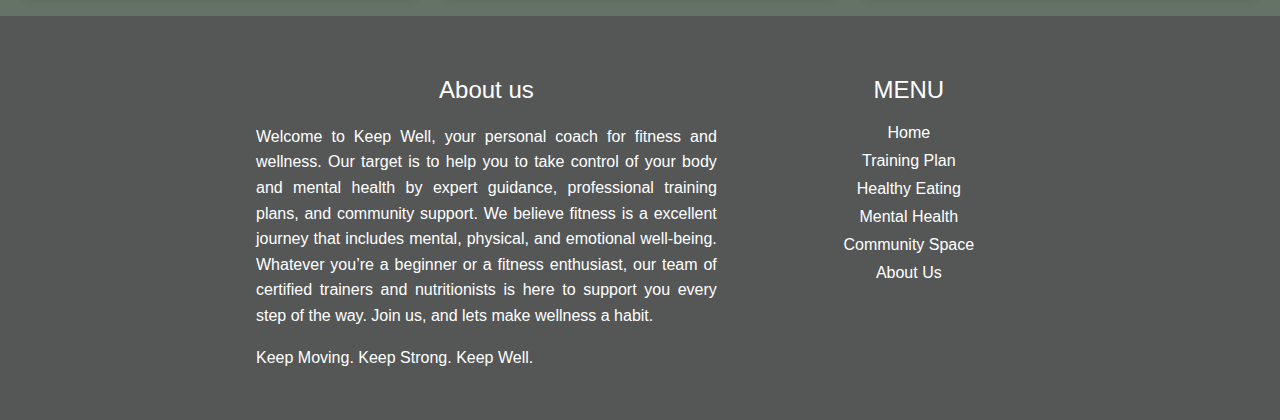
==== commit 5966af59: "1" ====
--- a/index.html
+++ b/index.html
@@ -4,11 +4,12 @@
     <meta charset="UTF-8">
     <meta name="viewport" content="width=device-width, initial-scale=1.0">
     <title>Keep Well</title>
+    <link rel="stylesheet" href="css/css_reset.css">
     <link rel="stylesheet" href="css/index.css">
     <link rel="stylesheet" href="css/base.css">
     <link rel="stylesheet" href="css/component.css">
     <link rel="stylesheet" href="css/layout.css">
-    <link rel="stylesheet" href="css/css_reset.css">
+
 </head>
 <body>
     <header class="header">
--- a/css/layout.css
+++ b/css/layout.css
@@ -391,3 +391,147 @@
 
 
 
+
+
+
+
+
+
+
+
+body {
+  font-family: Arial, sans-serif;
+  margin: 0;
+  padding: 0;
+}
+
+.container {
+  width: 80%;
+  margin: 0 auto;
+}
+
+.header {
+  text-align: center;
+  padding: 20px 0;
+}
+
+.menu {
+  display: flex;
+  justify-content: space-around;
+  background-color: #333;
+}
+
+.menu-item {
+  color: white;
+  padding: 15px;
+  text-decoration: none;
+}
+
+.menu-item:hover {
+  background-color: #575757;
+}
+
+.content {
+  padding: 20px;
+}
+
+
+@media (min-width: 768px) and (max-width: 1024px) {
+  .container {
+    width: 90%;
+  }
+
+  .menu {
+    flex-direction: row;
+  }
+
+  .menu-item {
+    flex: 1;
+    text-align: center;
+    padding: 12px;
+  }
+
+  .content {
+    font-size: 1.1em;
+  }
+}
+
+
+@media (max-width: 767px) {
+  .container {
+    width: 95%;
+  }
+
+  .menu {
+    display: block;
+  }
+
+  .menu-item {
+    padding: 10px;
+    text-align: center;
+    border-bottom: 1px solid #ddd;
+  }
+
+  .content {
+    font-size: 1em;
+  }
+
+  .header {
+    font-size: 1.5em;
+  }
+}
+
+
+
+
+.event-display-area {
+  display: flex;
+  flex-wrap: wrap;
+  justify-content: center;  
+  gap: 20px;  
+  padding: 40px;
+  background-color: #d9d9d9;  
+}
+
+
+.event-item {
+  background-color: #f5f5f5;  
+  border: 1px solid #ccc;
+  border-radius: 8px;
+  width: 300px;  
+  padding: 20px;
+  box-shadow: 0px 4px 12px rgba(0, 0, 0, 0.15);  
+  text-align: center;
+  transition: transform 0.2s; 
+}
+
+.event-item:hover {
+  transform: translateY(-5px);  
+}
+
+
+.event-item h3 {
+  font-size: 1.3em;
+  margin-bottom: 12px;
+  color: #333;
+}
+
+
+.event-item p {
+  font-size: 0.95em;
+  color: #666;
+  margin: 8px 0;
+}
+
+
+.event-item img {
+  max-width: 100%;
+  height: auto;
+  border-radius: 5px;
+  margin-top: 15px;
+  box-shadow: 0px 2px 4px rgba(0, 0, 0, 0.1);  
+}
+
+
+
+
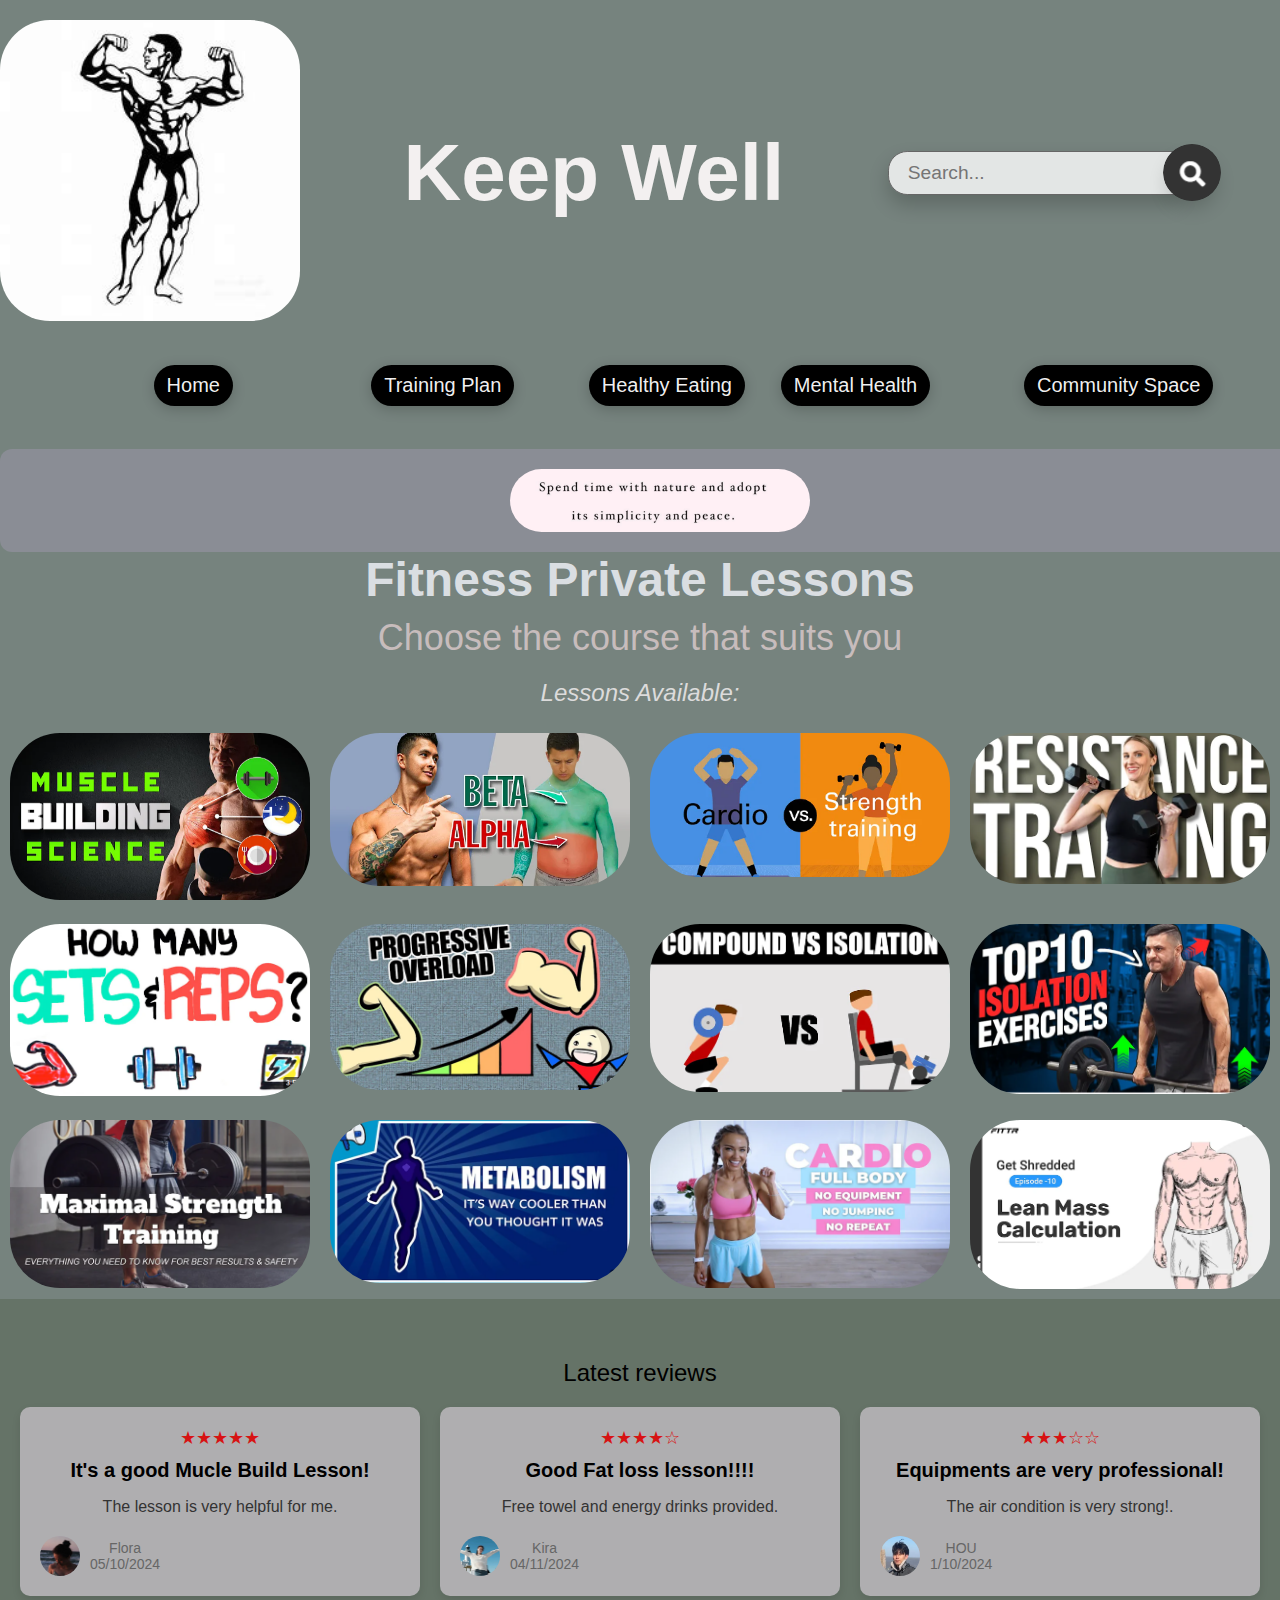
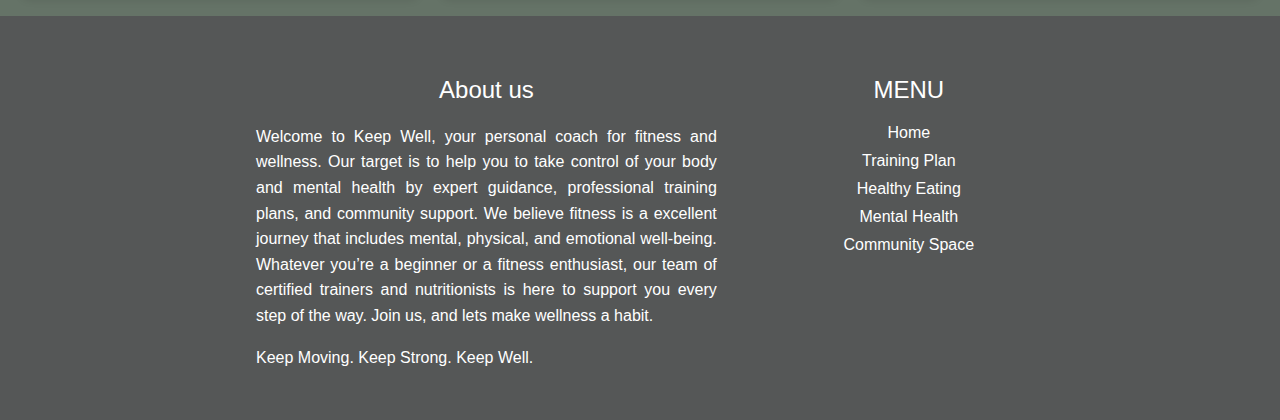
==== commit bf3e9ebe: "1" ====
--- a/index.html
+++ b/index.html
@@ -4,12 +4,11 @@
     <meta charset="UTF-8">
     <meta name="viewport" content="width=device-width, initial-scale=1.0">
     <title>Keep Well</title>
-    <link rel="stylesheet" href="css/css_reset.css">
     <link rel="stylesheet" href="css/index.css">
     <link rel="stylesheet" href="css/base.css">
     <link rel="stylesheet" href="css/component.css">
     <link rel="stylesheet" href="css/layout.css">
-
+    <link rel="stylesheet" href="css/css_reset.css">
 </head>
 <body>
     <header class="header">
@@ -30,24 +29,22 @@
 
     <nav class="nav" aria-label="primary navigation">
         <ul>
-            <li style="position: absolute; left: 5%;">
+            <li style="position: absolute; left: 12%;">
                 <a href="index.html">Home</a>
             </li>
-            <li class="dropdown" style="position: absolute; left: 22%;">
+            <li class="dropdown" style="position: absolute; left: 29%;">
                 <a href="plan.html" class="active">Training Plan</a>
             </li>
-            <li style="position: absolute; left: 39%;">
+            <li style="position: absolute; left: 46%;">
                 <a href="eating.html">Healthy Eating</a>
             </li>
-            <li style="position: absolute; left: 56%;">
+            <li style="position: absolute; left: 61%;">
                 <a href="mental health.html">Mental Health</a>
             </li>
-            <li style="position: absolute; left: 73%;">
+            <li style="position: absolute; left: 80%;">
                 <a href="community space.html">Community Space</a>
             </li>
-            <li style="position: absolute; left: 90%;">
-                <a href="about us.html">About Us</a>
-            </li>
+
         </ul>
     </nav>
 
@@ -146,8 +143,8 @@
                 <div class="reviewer-info">
                     <img src="../../img/matt.jpg" alt="F" class="reviewer-photo">
                     <div class="reviewer-details">
-                        <p>Rambo</p>
-                        <p>05/01/2023</p>
+                        <p>Flora</p>
+                        <p>05/10/2024</p>
                     </div>
                 </div>
             </div>
@@ -160,8 +157,8 @@
                 <div class="reviewer-info">
                     <img src="../../img/kira.jpg" alt="Kira" class="reviewer-photo">
                     <div class="reviewer-details">
-                        <p>Matt</p>
-                        <p>04/07/2021</p>
+                        <p>Kira</p>
+                        <p>04/11/2024</p>
                     </div>
                 </div>
             </div>
@@ -174,8 +171,8 @@
                 <div class="reviewer-info">
                     <img src="../../img/evan.jpg" alt="Evan" class="reviewer-photo">
                     <div class="reviewer-details">
-                        <p>ZHOU</p>
-                        <p>01/02/2023</p>
+                        <p>HOU</p>
+                        <p>1/10/2024</p>
                     </div>
                 </div>
             </div>
@@ -203,7 +200,7 @@
                     <li><a href="eating.html">Healthy Eating</a></li>
                     <li><a href="mental health.html">Mental Health</a></li>
                     <li><a href="community space.html">Community Space</a></li>
-                    <li><a href="about us.html">About Us</a></li>
+                    
                 </ul>
             </div>
         </div>
--- a/css/layout.css
+++ b/css/layout.css
@@ -386,19 +386,6 @@
 
 
 
-
-
-
-
-
-
-
-
-
-
-
-
-
 body {
   font-family: Arial, sans-serif;
   margin: 0;
@@ -480,7 +467,6 @@
     font-size: 1.5em;
   }
 }
-
 
 
 
@@ -535,3 +521,9 @@
 
 
 
+
+
+
+
+
+
